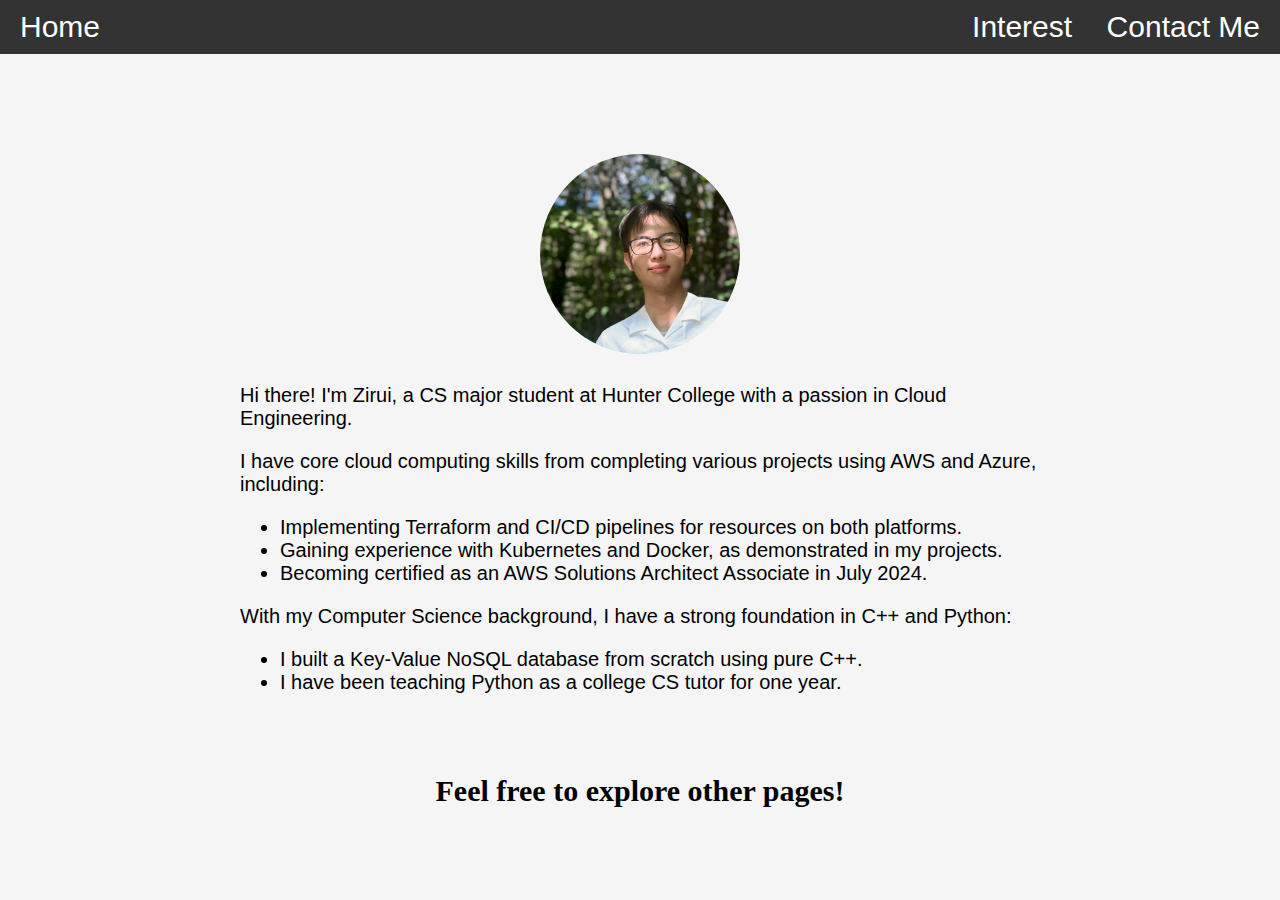
==== index.html @ 263aef15 "new site" ====
<!DOCTYPE html>
<html lang="en">

<head>
    <meta charset="UTF-8">
    <meta name="viewport" content="width=device-width, initial-scale=1.0">
    <title>Document</title>
</head>
<style>
    body {
        margin: 0;
        padding: 0;
        background-color: #f5f5f5;
    }

    nav {
        background-color: #333;
        display: flex;
        justify-content: space-between;
        align-items: center;
        padding: 10px;
        font-family: 'Gill Sans', 'Gill Sans MT', Calibri, 'Trebuchet MS', sans-serif;
    }

    nav div.left a,
    nav div.right a {
        color: white;
        font-size: 30px;
        text-decoration: none;
    }

    nav div.left a {
        margin-left: 10px;
    }

    nav div.right a {
        margin-left: 20px;
        margin-right: 10px;
    }

    nav div a:hover {
        color: #ccc;
    }

    .text {
        /* background-color: #ccc; */
        padding: 10px;
        margin: 50px auto;
        max-width: 800px;
        border-radius: 10px;
        font-size: 20px;
        font-family: 'Gill Sans', 'Gill Sans MT', Calibri, 'Trebuchet MS', sans-serif;
    }

    img.profile{
        margin-top: 40px;
        margin-bottom: 30px;
        border-radius: 50%;
        margin-left: auto;
        margin-right: auto;
        width: 200px;
        height: 200px;
        object-fit: cover;
        display: block;
    }

    .description{
        font-size: 30px;
        text-align: center;
    }
</style>

<body>
    <nav>
        <div class="left">
            <a href="index.html">Home</a>
        </div>
        <div class="right">
            <a href="project.html">Interest</a>
            <a href="contact.html">Contact Me</a>
        </div>
    </nav>


    
    <div class="text">
        <img class="profile" src="images/1.jpg" alt="">
        <p>Hi there! I'm Zirui, a CS major student at Hunter College with a passion in Cloud Engineering.</p>
        <p>I have core cloud computing skills from completing various projects using AWS and Azure, including:</p>
        <ul>
            <li>Implementing Terraform and CI/CD pipelines for resources on both platforms.</li>
            <li>Gaining experience with Kubernetes and Docker, as demonstrated in my projects.</li>
            <li>Becoming certified as an AWS Solutions Architect Associate in July 2024.</li>
        </ul>
        <p>With my Computer Science background, I have a strong foundation in C++ and Python:</p>
        <ul>
            <li>I built a Key-Value NoSQL database from scratch using pure C++.</li>
            <li>I have been teaching Python as a college CS tutor for one year.</li>
        </ul>
    </div>

    <div>
        <h2 class = "description">Feel free to explore other pages!</h2>
        <img src="" alt="">
    </div>
</body>

</html>
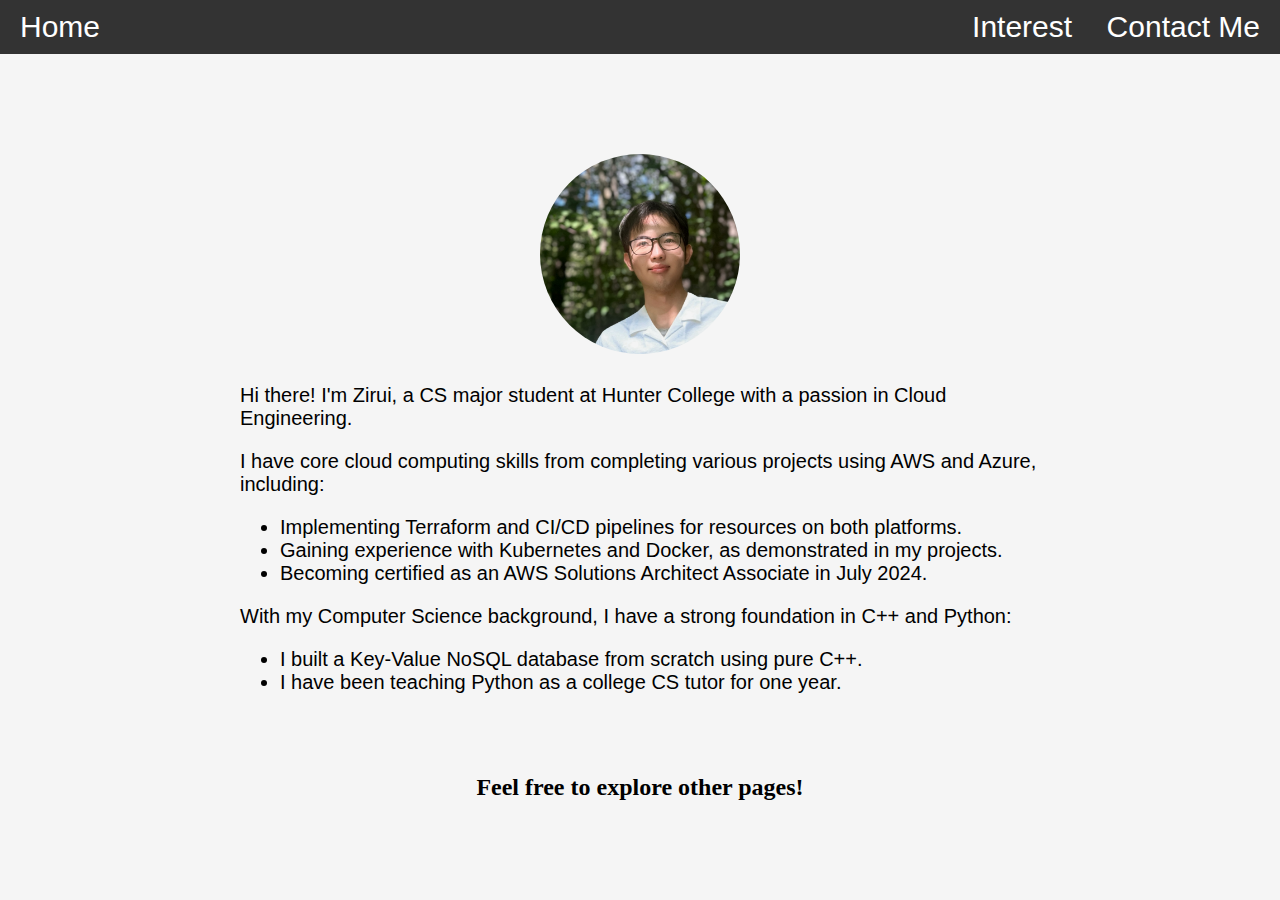
==== commit d4066490: "add media styles" ====
--- a/index.html
+++ b/index.html
@@ -6,69 +6,8 @@
     <meta name="viewport" content="width=device-width, initial-scale=1.0">
     <title>Document</title>
 </head>
-<style>
-    body {
-        margin: 0;
-        padding: 0;
-        background-color: #f5f5f5;
-    }
 
-    nav {
-        background-color: #333;
-        display: flex;
-        justify-content: space-between;
-        align-items: center;
-        padding: 10px;
-        font-family: 'Gill Sans', 'Gill Sans MT', Calibri, 'Trebuchet MS', sans-serif;
-    }
-
-    nav div.left a,
-    nav div.right a {
-        color: white;
-        font-size: 30px;
-        text-decoration: none;
-    }
-
-    nav div.left a {
-        margin-left: 10px;
-    }
-
-    nav div.right a {
-        margin-left: 20px;
-        margin-right: 10px;
-    }
-
-    nav div a:hover {
-        color: #ccc;
-    }
-
-    .text {
-        /* background-color: #ccc; */
-        padding: 10px;
-        margin: 50px auto;
-        max-width: 800px;
-        border-radius: 10px;
-        font-size: 20px;
-        font-family: 'Gill Sans', 'Gill Sans MT', Calibri, 'Trebuchet MS', sans-serif;
-    }
-
-    img.profile{
-        margin-top: 40px;
-        margin-bottom: 30px;
-        border-radius: 50%;
-        margin-left: auto;
-        margin-right: auto;
-        width: 200px;
-        height: 200px;
-        object-fit: cover;
-        display: block;
-    }
-
-    .description{
-        font-size: 30px;
-        text-align: center;
-    }
-</style>
+<link rel="stylesheet" href="styles.css">
 
 <body>
     <nav>
@@ -101,7 +40,6 @@
 
     <div>
         <h2 class = "description">Feel free to explore other pages!</h2>
-        <img src="" alt="">
     </div>
 </body>
 
--- a/styles.css
+++ b/styles.css
@@ -0,0 +1,142 @@
+body {
+    margin: 0;
+    padding: 0;
+    background-color: #f5f5f5;
+}
+
+nav {
+    background-color: #333;
+    display: flex;
+    justify-content: space-between;
+    align-items: center;
+    padding: 10px;
+    font-family: 'Gill Sans', 'Gill Sans MT', Calibri, 'Trebuchet MS', sans-serif;
+}
+
+nav div.left a,
+nav div.right a {
+    color: white;
+    font-size: 30px;
+    text-decoration: none;
+}
+
+nav div.left a {
+    margin-left: 10px;
+}
+
+nav div.right a {
+    margin-left: 20px;
+    margin-right: 10px;
+}
+
+nav div a:hover {
+    color: #ccc;
+}
+
+
+@media screen and (max-width: 700px) {
+    nav div.left a, nav div.right a {
+        font-size: 25px;
+    }
+}
+
+@media screen and (max-width: 1000px) {
+    body {
+        background-color: rgb(29, 30, 32);
+    }
+
+    nav {
+        background-color: rgb(29, 30, 32);
+    }
+
+    nav div.left a,
+    nav div.right a {
+        color: lightgray;
+    }
+
+    div, h2, h3, li, p {
+        color: lightgray;
+    }
+
+    .contact a img{
+        background-color: lightgray;
+    }
+
+}
+
+.contact {
+    display: flex;
+    justify-content: center;
+    align-items: center;
+    padding: 10px;
+    margin: 50px auto;
+    max-width: 800px;
+    font-size: 20px;
+    font-family: 'Gill Sans', 'Gill Sans MT', Calibri, 'Trebuchet MS', sans-serif;
+}
+
+.contact a {
+    margin: 0 10px;
+}
+
+.contact a img{
+    width: 50px;
+}
+
+img.profile {
+    margin-top: 40px;
+    margin-bottom: 30px;
+    border-radius: 50%;
+    margin-left: auto;
+    margin-right: auto;
+    width: 200px;
+    height: 200px;
+    object-fit: cover;
+    display: block;
+}
+
+.project {
+    padding: 10px;
+    margin: 50px auto;
+    max-width: 800px;
+    border-radius: 10px;
+    font-size: 20px;
+    font-family: 'Gill Sans', 'Gill Sans MT', Calibri, 'Trebuchet MS', sans-serif;
+}
+
+.project a img {
+    width: 300px;
+    height: auto;
+    display: block;
+    margin: 0 auto;
+    padding: 10px;
+}
+
+.project h2 {
+    font-family: Georgia, 'Times New Roman', Times, serif;
+    color: yellowgreen;
+}
+
+.project h3 {
+    font-size: 20px;
+}
+
+/* Released project details */
+.Released {
+    display: flex;
+    align-items: center;
+}
+
+.text {
+    /* background-color: #ccc; */
+    padding: 10px;
+    margin: 50px auto;
+    max-width: 800px;
+    border-radius: 10px;
+    font-size: 20px;
+    font-family: 'Gill Sans', 'Gill Sans MT', Calibri, 'Trebuchet MS', sans-serif;
+}
+
+.description{
+    text-align: center;
+}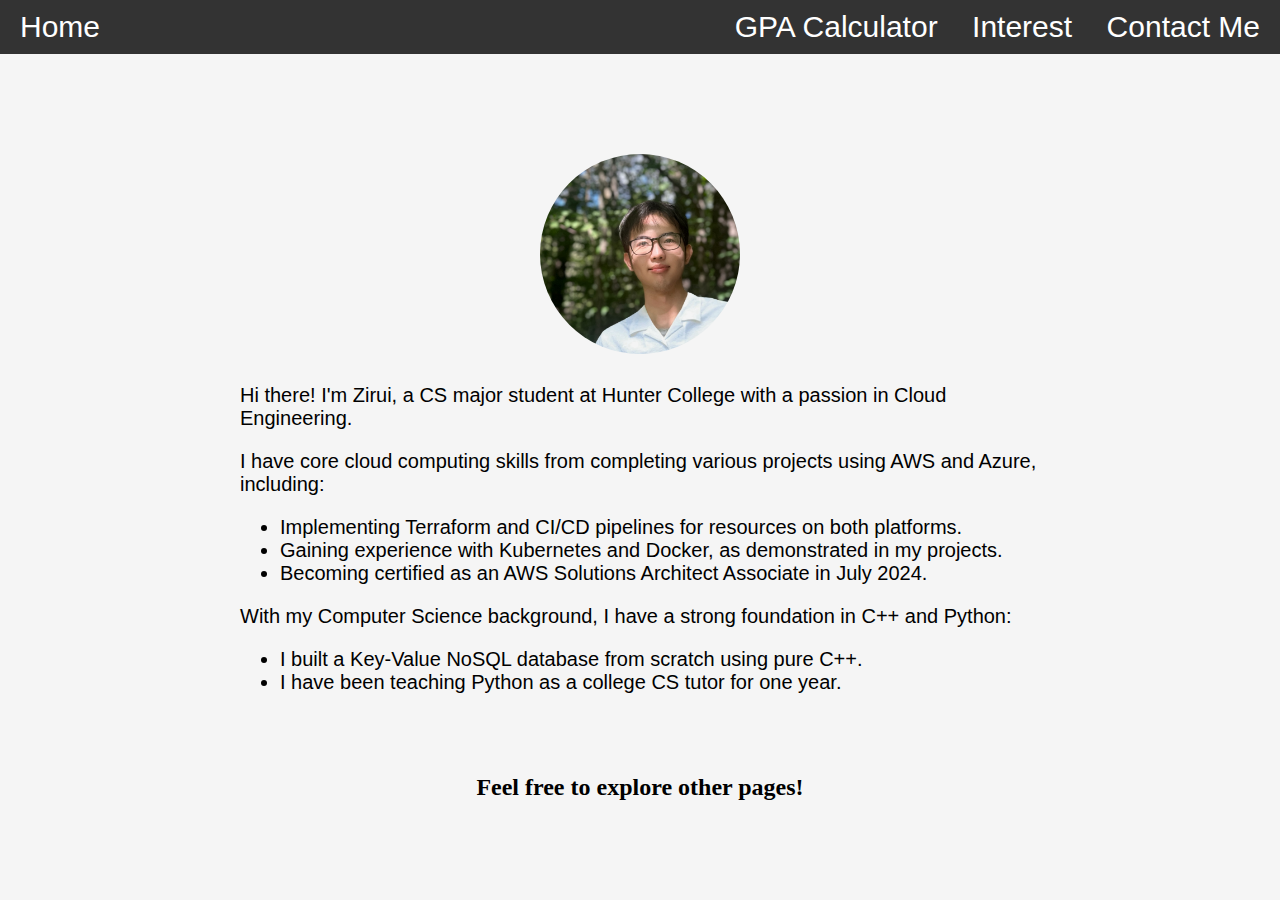
==== commit 18df7e3c: "new site with calculator" ====
--- a/index.html
+++ b/index.html
@@ -15,6 +15,7 @@
             <a href="index.html">Home</a>
         </div>
         <div class="right">
+            <a href="calculator.html">GPA Calculator</a>
             <a href="project.html">Interest</a>
             <a href="contact.html">Contact Me</a>
         </div>
--- a/styles.css
+++ b/styles.css
@@ -139,4 +139,96 @@
 
 .description{
     text-align: center;
+}
+
+
+
+
+
+
+
+.GPA_container {
+    width: 100%;
+    max-width: 800px;
+    margin: 0 auto;
+}
+
+.GPA_table {
+    width: 100%;
+    /* border-collapse: collapse; */
+}
+
+.GPA_table th, .GPA_table td {
+    padding: 10px;
+    border: 2px solid white;
+}
+
+.error {
+    border: 2px solid red;
+    background-color: rgba(255, 0, 0, 0.1);
+}
+
+.button-container {
+    width: 100%;
+}
+
+.GPA_input.add_row {
+    width: 100%;
+    padding: 10px;
+    margin-top: 10px;
+    background-color: #007bff;
+    color: white;
+    border: none;
+    border-radius: 4px;
+}
+
+.GPA_input.add_row:hover {
+    background-color: #0056b3;
+}
+
+.GPA_input.break{
+    background-color: lightcoral;
+    width: 95%;
+    padding: 20px;
+    margin-top: 10px;
+    border-radius: 4px;
+}
+
+.GPA_input.calculate, .GPA_input.reset{
+    font-size: 15px;
+    padding: 10px;
+    margin-top: 10px;
+    border-radius: 4px;
+    border: none;
+    color: white;
+}
+.GPA_input.calculate:hover{
+    background-color: darkgreen;
+}
+
+.GPA_input.calculate{
+    background-color: green;
+}
+
+.GPA_input.reset:hover{
+    background-color: darkgray;
+}
+.GPA_input.reset {
+    background-color: gray;
+}
+
+.GPA_input.gpa_output{
+    padding: 40px;
+    background-color: white;
+    width: 95%;
+    border-radius: 4px;
+    margin-top: 10px;
+    display: block;
+}
+
+.GPA_table td input{
+    font-size: 16px;
+    border-radius: 4px;
+    padding: 15px;
+    border: none;
 }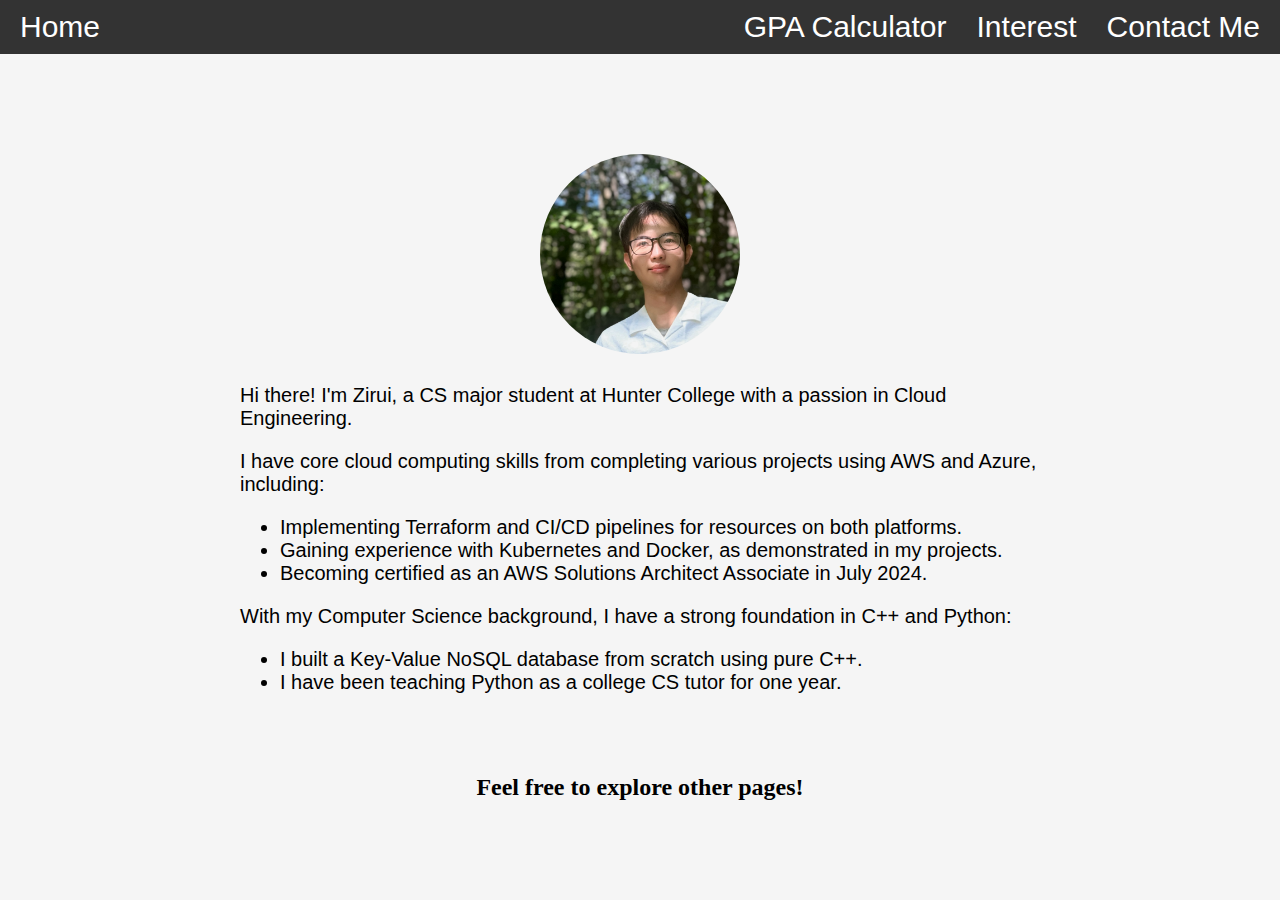
==== commit ba8e4c8f: "skin change" ====
--- a/index.html
+++ b/index.html
@@ -14,7 +14,14 @@
         <div class="left">
             <a href="index.html">Home</a>
         </div>
-        <div class="right">
+
+        <div id="ham_menu"  class="hamburger" onclick="toggleMenu()">
+            <div></div>
+            <div></div>
+            <div></div>
+        </div>
+
+        <div class="right nav-links">
             <a href="calculator.html">GPA Calculator</a>
             <a href="project.html">Interest</a>
             <a href="contact.html">Contact Me</a>
@@ -44,4 +51,6 @@
     </div>
 </body>
 
+
+<script src="menu.js"></script>
 </html>--- a/styles.css
+++ b/styles.css
@@ -61,7 +61,6 @@
     .contact a img{
         background-color: lightgray;
     }
-
 }
 
 .contact {
@@ -231,4 +230,83 @@
     border-radius: 4px;
     padding: 15px;
     border: none;
-}+}
+
+@media screen and (max-width: 1000px){
+    .GPA_table td input{
+        background-color: #333;
+    }
+    .GPA_input.add_row{
+        background-color: goldenrod;
+    }
+    .GPA_input.add_row:hover{
+        background-color: darkgoldenrod;
+    }
+    .GPA_input.break{
+        background-color: Teal
+    }
+    .GPA_input.gpa_output{
+        background-color: #333;
+    }
+    .GPA_table th, .GPA_table td {
+        border: 2px solid gray;
+    }
+    .GPA_input.check_mark{
+        background-color: gray;
+        color: gray;
+    }
+}
+
+
+
+
+.nav-links {
+    display: flex;
+}
+
+.hamburger {
+    margin-right: 20px;
+    display: none;
+    flex-direction: column;
+    cursor: pointer;
+}
+
+.hamburger div {
+    width: 25px;
+    height: 3px;
+    background-color: white;
+    margin: 4px 0;
+}
+
+/* Responsive styling: Hide nav links on small screens */
+@media (min-width: 1001px) {
+    .nav-links{
+        display: flex;
+    }
+    .hamburger{
+        display: none;
+    }
+}
+
+@media (max-width: 1000px) {
+    .nav-links {
+        display: none;
+        flex-direction: column;
+        width: 100%;
+        text-align: center;
+        background-color: #333;
+        position: absolute;
+        top: 50px;
+        left: 0;
+    }
+
+    .nav-links a {
+        padding: 10px;
+        border-top: 1px solid #444;
+    }
+
+    .hamburger {
+        display: flex;
+    }
+}
+
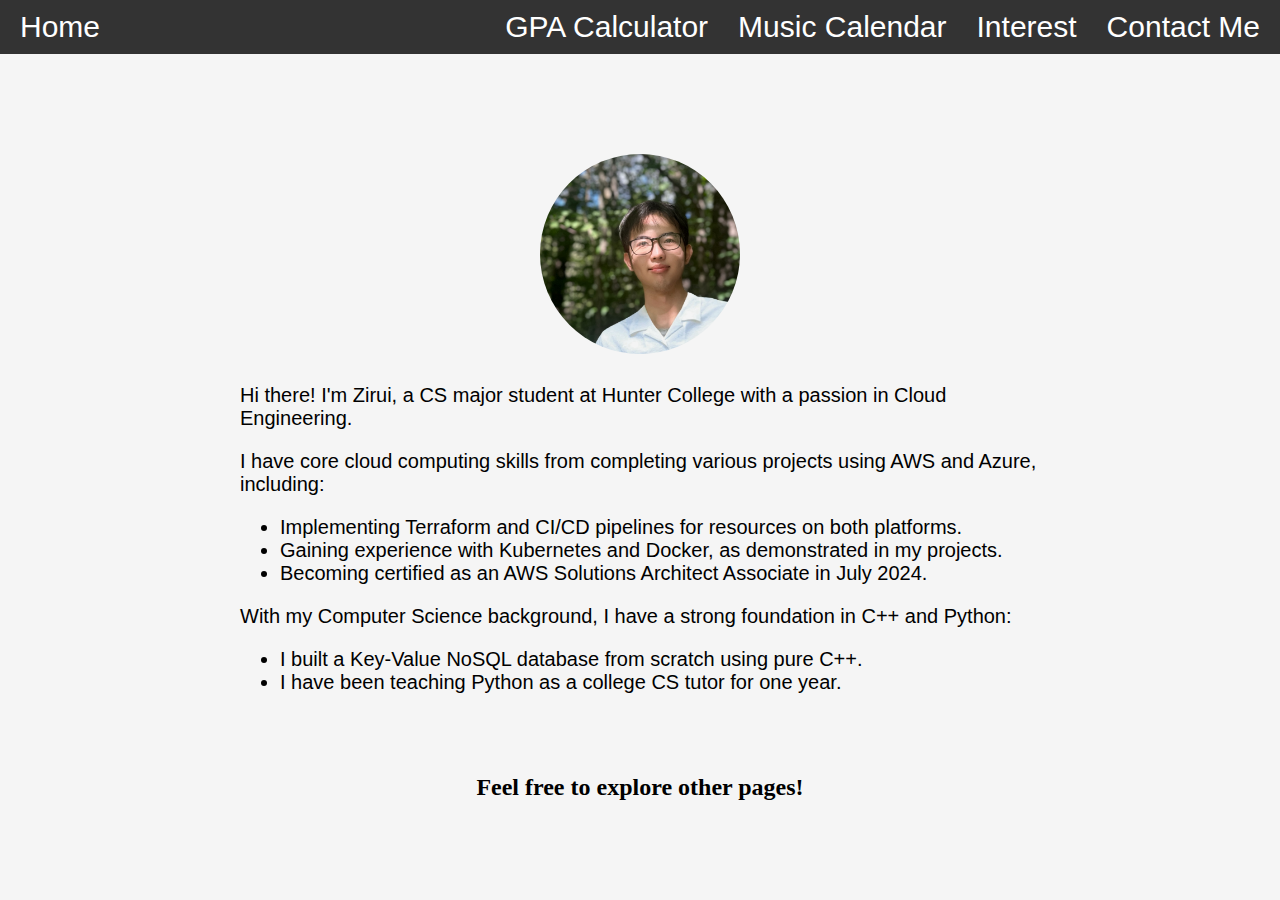
==== commit a4f36884: "New update for calendar" ====
--- a/index.html
+++ b/index.html
@@ -15,7 +15,7 @@
             <a href="index.html">Home</a>
         </div>
 
-        <div id="ham_menu"  class="hamburger" onclick="toggleMenu()">
+        <div id="ham_menu" class="hamburger" onclick="toggleMenu()">
             <div></div>
             <div></div>
             <div></div>
@@ -23,13 +23,14 @@
 
         <div class="right nav-links">
             <a href="calculator.html">GPA Calculator</a>
+            <a href="https://zirui2333.github.io/Assignment_4_datawrapper/">Music Calendar</a>
             <a href="project.html">Interest</a>
             <a href="contact.html">Contact Me</a>
         </div>
     </nav>
 
 
-    
+
     <div class="text">
         <img class="profile" src="images/1.jpg" alt="">
         <p>Hi there! I'm Zirui, a CS major student at Hunter College with a passion in Cloud Engineering.</p>
@@ -47,10 +48,11 @@
     </div>
 
     <div>
-        <h2 class = "description">Feel free to explore other pages!</h2>
+        <h2 class="description">Feel free to explore other pages!</h2>
     </div>
 </body>
 
 
 <script src="menu.js"></script>
+
 </html>--- a/styles.css
+++ b/styles.css
@@ -35,7 +35,9 @@
 
 
 @media screen and (max-width: 700px) {
-    nav div.left a, nav div.right a {
+
+    nav div.left a,
+    nav div.right a {
         font-size: 25px;
     }
 }
@@ -54,11 +56,15 @@
         color: lightgray;
     }
 
-    div, h2, h3, li, p {
+    div,
+    h2,
+    h3,
+    li,
+    p {
         color: lightgray;
     }
 
-    .contact a img{
+    .contact a img {
         background-color: lightgray;
     }
 }
@@ -78,7 +84,7 @@
     margin: 0 10px;
 }
 
-.contact a img{
+.contact a img {
     width: 50px;
 }
 
@@ -136,7 +142,7 @@
     font-family: 'Gill Sans', 'Gill Sans MT', Calibri, 'Trebuchet MS', sans-serif;
 }
 
-.description{
+.description {
     text-align: center;
 }
 
@@ -157,7 +163,8 @@
     /* border-collapse: collapse; */
 }
 
-.GPA_table th, .GPA_table td {
+.GPA_table th,
+.GPA_table td {
     padding: 10px;
     border: 2px solid white;
 }
@@ -185,7 +192,7 @@
     background-color: #0056b3;
 }
 
-.GPA_input.break{
+.GPA_input.break {
     background-color: lightcoral;
     width: 95%;
     padding: 20px;
@@ -193,7 +200,8 @@
     border-radius: 4px;
 }
 
-.GPA_input.calculate, .GPA_input.reset{
+.GPA_input.calculate,
+.GPA_input.reset {
     font-size: 15px;
     padding: 10px;
     margin-top: 10px;
@@ -201,22 +209,24 @@
     border: none;
     color: white;
 }
-.GPA_input.calculate:hover{
+
+.GPA_input.calculate:hover {
     background-color: darkgreen;
 }
 
-.GPA_input.calculate{
+.GPA_input.calculate {
     background-color: green;
 }
 
-.GPA_input.reset:hover{
+.GPA_input.reset:hover {
     background-color: darkgray;
 }
+
 .GPA_input.reset {
     background-color: gray;
 }
 
-.GPA_input.gpa_output{
+.GPA_input.gpa_output {
     padding: 40px;
     background-color: white;
     width: 95%;
@@ -225,37 +235,68 @@
     display: block;
 }
 
-.GPA_table td input{
+.GPA_table td input {
     font-size: 16px;
     border-radius: 4px;
     padding: 15px;
     border: none;
 }
 
-@media screen and (max-width: 1000px){
-    .GPA_table td input{
+.grade_input {
+    padding: 12px;
+    width: 95%;
+    font-size: 17px;
+    border: none;
+    outline: none;
+}
+
+.credit_input {
+    padding: 12px;
+    width: 80%;
+}
+
+@media screen and (max-width: 1000px) {
+    .GPA_table td input {
         background-color: #333;
     }
-    .GPA_input.add_row{
+
+    .GPA_input.add_row {
         background-color: goldenrod;
     }
-    .GPA_input.add_row:hover{
+
+    .GPA_input.add_row:hover {
         background-color: darkgoldenrod;
     }
-    .GPA_input.break{
+
+    .GPA_input.break {
         background-color: Teal
     }
-    .GPA_input.gpa_output{
+
+    .GPA_input.gpa_output {
         background-color: #333;
     }
-    .GPA_table th, .GPA_table td {
+
+    .GPA_table th,
+    .GPA_table td {
         border: 2px solid gray;
     }
-    .GPA_input.check_mark{
+
+    .GPA_input.check_mark {
         background-color: gray;
         color: gray;
     }
-}
+
+    .grade_input {
+        background-color: #333;
+        color: gold;
+    }
+
+    .credit_input {
+        color: gold;
+    }
+}
+
+
 
 
 
@@ -280,10 +321,11 @@
 
 /* Responsive styling: Hide nav links on small screens */
 @media (min-width: 1001px) {
-    .nav-links{
+    .nav-links {
         display: flex;
     }
-    .hamburger{
+
+    .hamburger {
         display: none;
     }
 }
@@ -308,5 +350,4 @@
     .hamburger {
         display: flex;
     }
-}
-
+}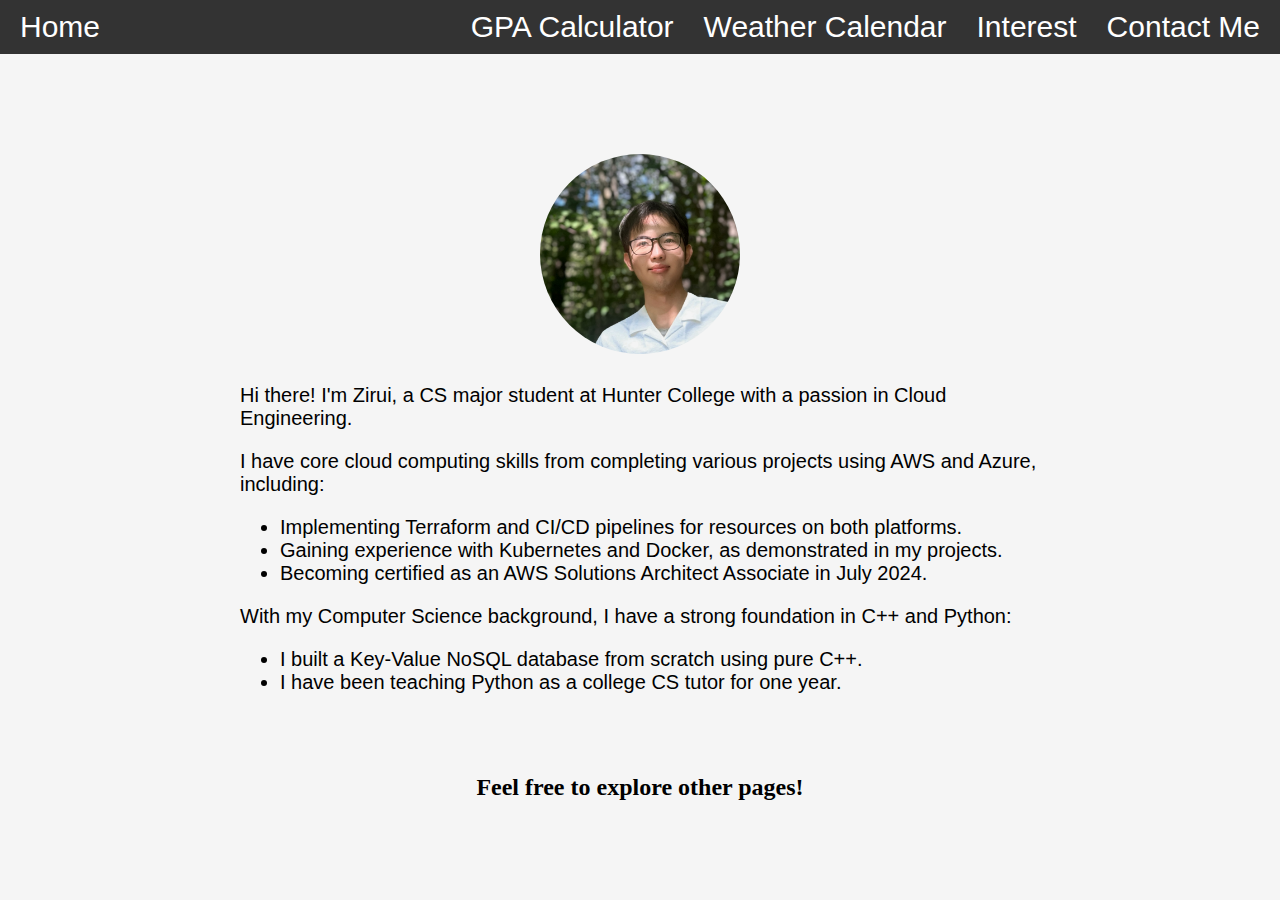
==== commit 7b8408e6: "modify name" ====
--- a/index.html
+++ b/index.html
@@ -23,7 +23,7 @@
 
         <div class="right nav-links">
             <a href="calculator.html">GPA Calculator</a>
-            <a href="https://zirui2333.github.io/Assignment_4_datawrapper/">Music Calendar</a>
+            <a href="https://zirui2333.github.io/Assignment_4_datawrapper/">Weather Calendar</a>
             <a href="project.html">Interest</a>
             <a href="contact.html">Contact Me</a>
         </div>
